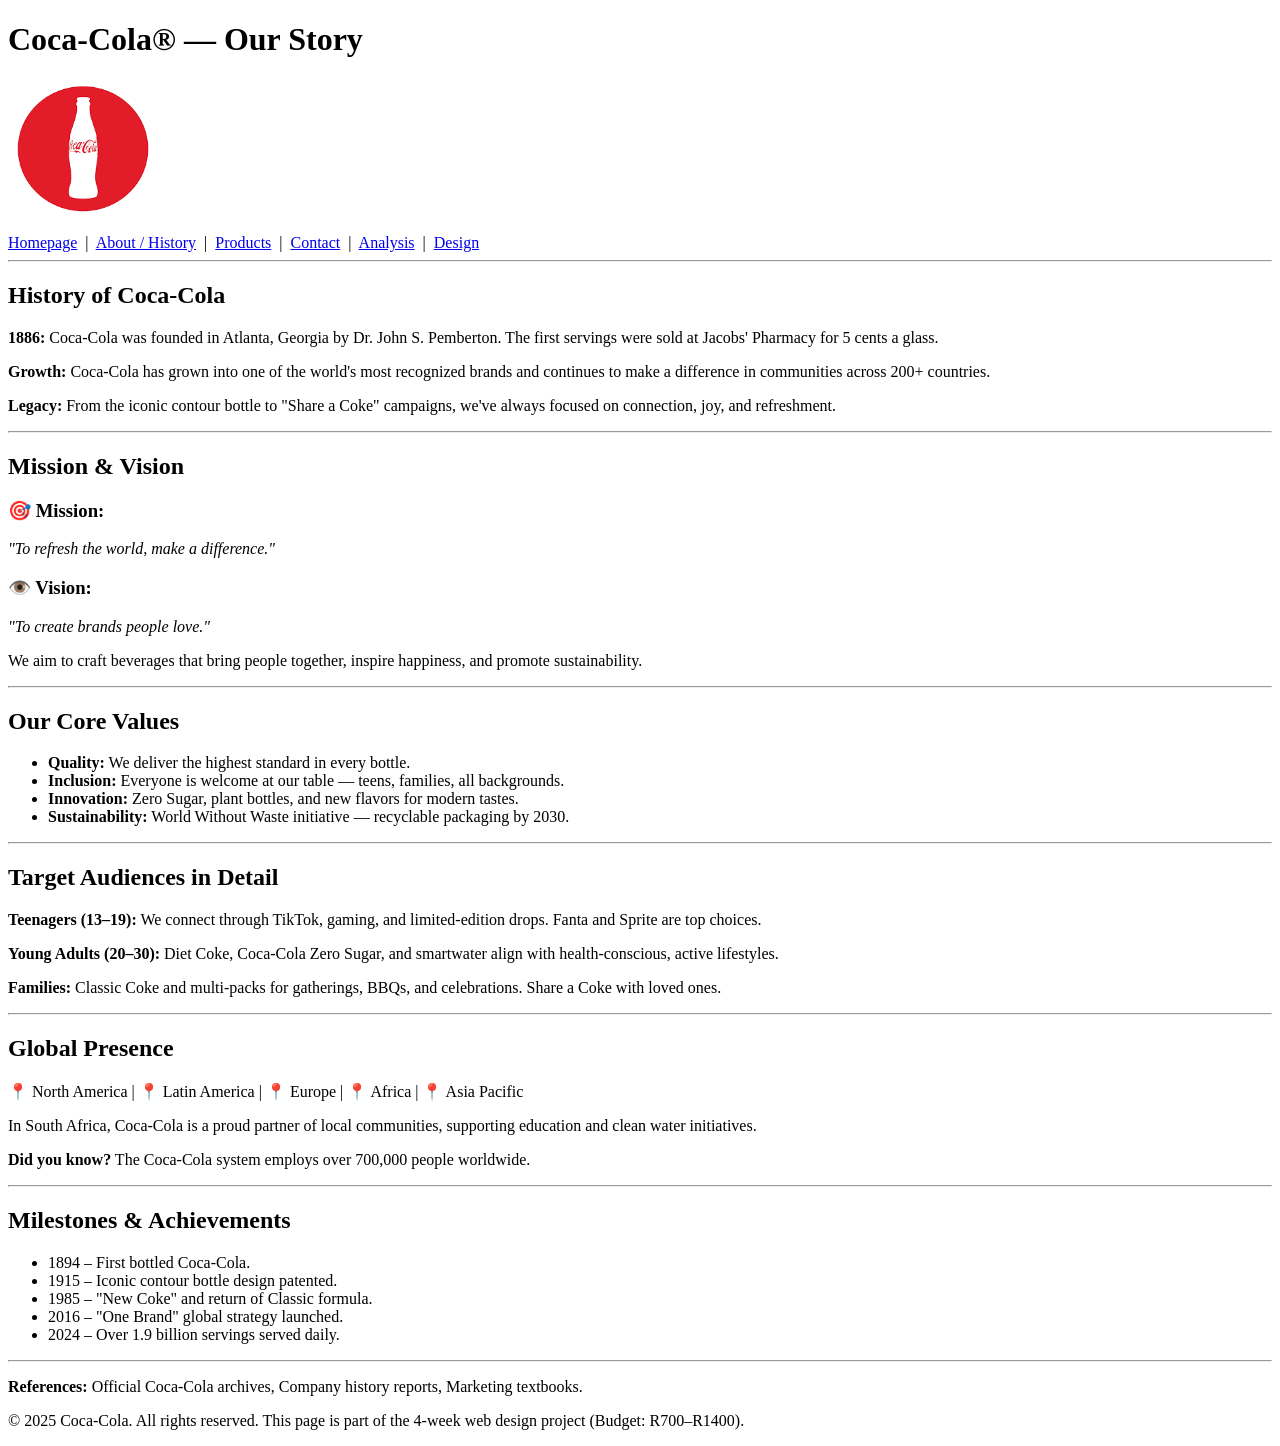
==== about.html @ d48a1042 "Final submission for Coca cola" ====
<!-- about.html - History & Mission (approx 215 lines) -250 -->
<!DOCTYPE html>
<html lang="en">
<head>
    <meta charset="UTF-8">
    <meta name="viewport" content="width=device-width, initial-scale=1.0">
    <title>Coca-Cola | About & History</title>
</head>
<body>

    <header>
        <h1>Coca-Cola® — Our Story</h1>
        <img src="images/about pic.png" width="150" height="150" alt="Coca-Cola logo">
        <nav>
            <a href="index.html"> <i class="fa-solid fa-house"></i>Homepage</a> &nbsp;|&nbsp;
            <a href="about.html"> <i class="fa-solid fa-book"></i>About / History</a> &nbsp;|&nbsp;
            <a href="product.html"> <i class="fa-solid fa-cup-straw"></i>Products</a> &nbsp;|&nbsp;
            <a href="contact.html"> <i class="fa-solid fa-phone"></i>Contact</a> &nbsp;|&nbsp;
            <a href="analysis.html"><i class="fa-solid fa-chart-mixed"></i>Analysis</a> &nbsp;|&nbsp;
            <a href="design.html"> <i class="fa-sharp fa-solid fa-paintbrush"></i>Design</a>
        </nav>
        <hr>
    </header>

    <main>
        <section>
            <h2>History of Coca-Cola</h2>
            <p><strong>1886:</strong> Coca-Cola was founded in Atlanta, Georgia by Dr. John S. Pemberton. The first servings were sold at Jacobs' Pharmacy for 5 cents a glass.</p>
            <p><strong>Growth:</strong> Coca-Cola has grown into one of the world's most recognized brands and continues to make a difference in communities across 200+ countries.</p>
            <p><strong>Legacy:</strong> From the iconic contour bottle to "Share a Coke" campaigns, we've always focused on connection, joy, and refreshment.</p>
            <hr>
        </section>

        <section>
            <h2>Mission & Vision</h2>
            <h3>🎯 Mission:</h3>
            <p><em>"To refresh the world, make a difference."</em></p>
            <h3>👁️ Vision:</h3>
            <p><em>"To create brands people love."</em></p>
            <p>We aim to craft beverages that bring people together, inspire happiness, and promote sustainability.</p>
            <hr>
        </section>

        <section>
            <h2>Our Core Values</h2>
            <ul>
                <li><strong>Quality:</strong> We deliver the highest standard in every bottle.</li>
                <li><strong>Inclusion:</strong> Everyone is welcome at our table — teens, families, all backgrounds.</li>
                <li><strong>Innovation:</strong> Zero Sugar, plant bottles, and new flavors for modern tastes.</li>
                <li><strong>Sustainability:</strong> World Without Waste initiative — recyclable packaging by 2030.</li>
            </ul>
            <hr>
        </section>

        <section>
            <h2>Target Audiences in Detail</h2>
            <p><strong>Teenagers (13–19):</strong> We connect through TikTok, gaming, and limited-edition drops. Fanta and Sprite are top choices.</p>
            <p><strong>Young Adults (20–30):</strong> Diet Coke, Coca-Cola Zero Sugar, and smartwater align with health-conscious, active lifestyles.</p>
            <p><strong>Families:</strong> Classic Coke and multi-packs for gatherings, BBQs, and celebrations. Share a Coke with loved ones.</p>
            <hr>
        </section>

        <section>
            <h2>Global Presence</h2>
            <p>📍 North America | 📍 Latin America | 📍 Europe | 📍 Africa | 📍 Asia Pacific</p>
            <p>In South Africa, Coca-Cola is a proud partner of local communities, supporting education and clean water initiatives.</p>
            <p><strong>Did you know?</strong> The Coca-Cola system employs over 700,000 people worldwide.</p>
            <hr>
        </section>

        <section>
            <h2>Milestones & Achievements</h2>
            <ul>
                <li>1894 – First bottled Coca-Cola.</li>
                <li>1915 – Iconic contour bottle design patented.</li>
                <li>1985 – "New Coke" and return of Classic formula.</li>
                <li>2016 – "One Brand" global strategy launched.</li>
                <li>2024 – Over 1.9 billion servings served daily.</li>
            </ul>
        </section>
    </main>

    <footer>
        <hr>
        <p><strong>References:</strong> Official Coca-Cola archives, Company history reports, Marketing textbooks.</p>
        <p>© 2025 Coca-Cola. All rights reserved. This page is part of the 4-week web design project (Budget: R700–R1400).</p>
    </footer>

    <script>
        console.log("[About Page] Loaded — Mission: Refresh the world. Vision: Brands people love.");
        let visitTime = new Date();
        window.addEventListener("beforeunload", () => {
            let duration = Math.floor((new Date() - visitTime) / 1000);
            console.log(`[KPI - Time on Site] About page visited for ${duration} seconds.`);
        });
    </script>
</body>
</html>
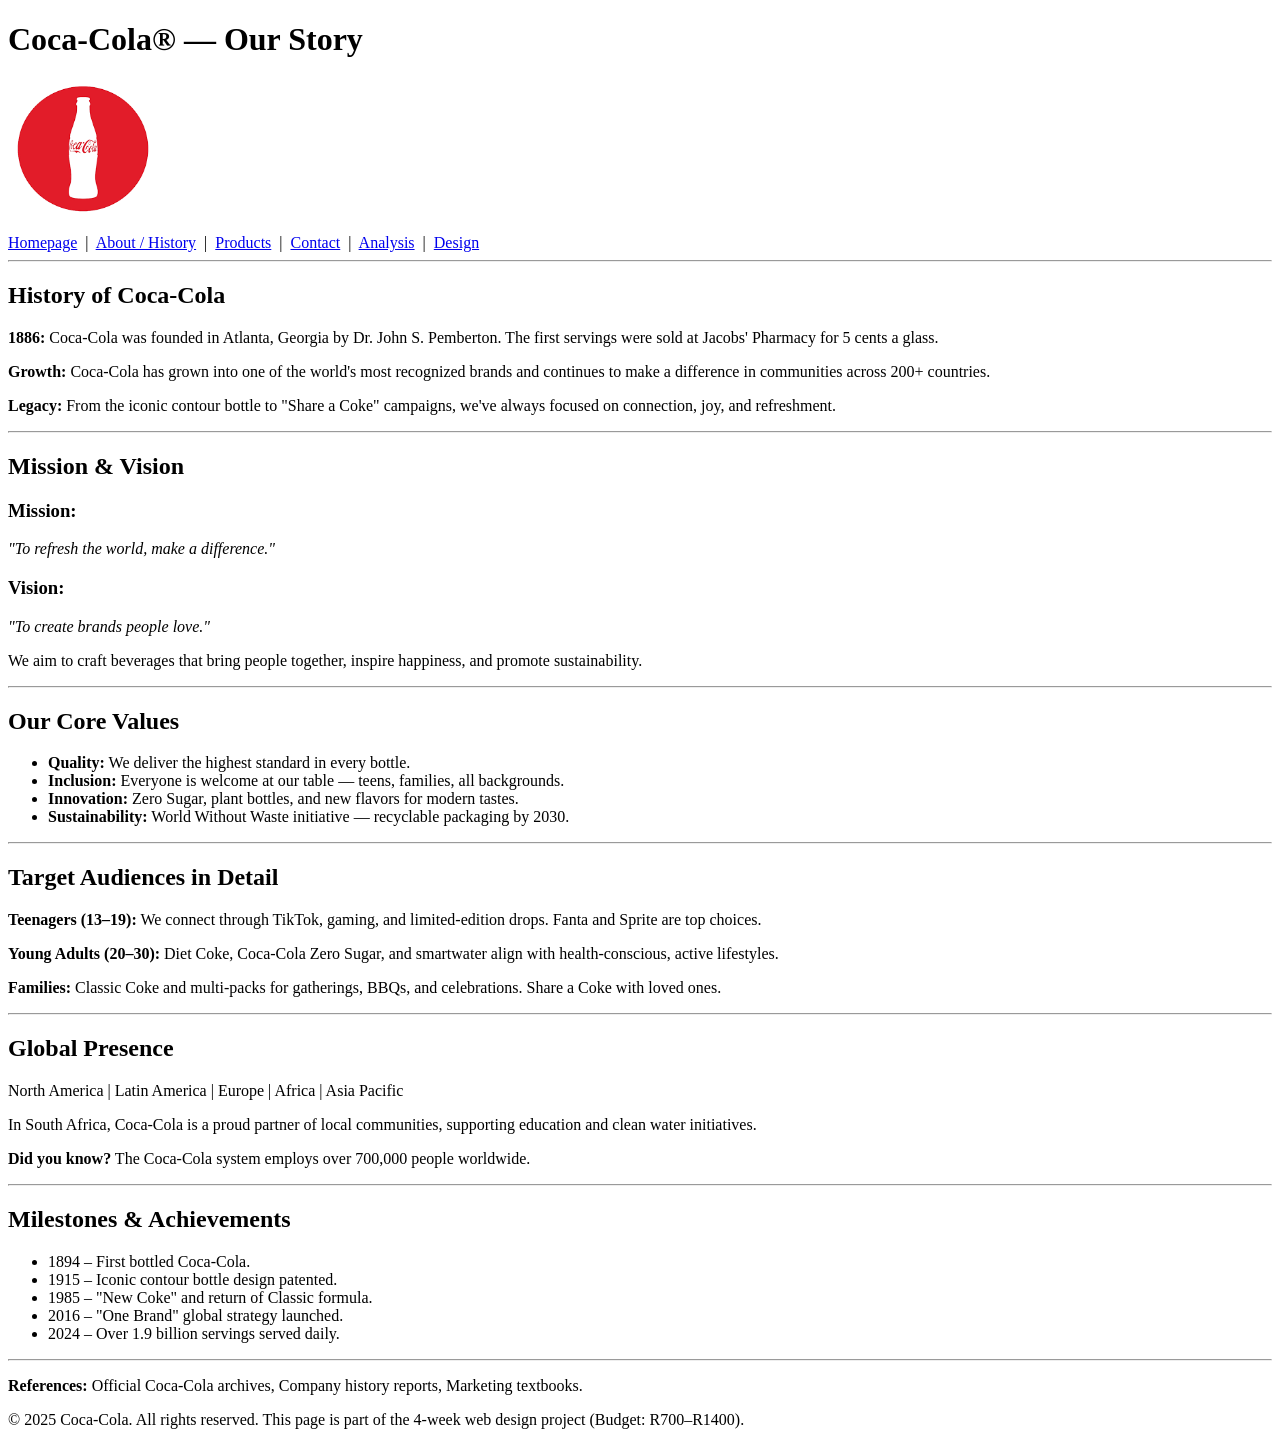
==== commit e5d927b0: "Update about.html" ====
--- a/about.html
+++ b/about.html
@@ -33,9 +33,9 @@
 
         <section>
             <h2>Mission & Vision</h2>
-            <h3>🎯 Mission:</h3>
+            <h3> Mission:</h3>
             <p><em>"To refresh the world, make a difference."</em></p>
-            <h3>👁️ Vision:</h3>
+            <h3> Vision:</h3>
             <p><em>"To create brands people love."</em></p>
             <p>We aim to craft beverages that bring people together, inspire happiness, and promote sustainability.</p>
             <hr>
@@ -62,7 +62,7 @@
 
         <section>
             <h2>Global Presence</h2>
-            <p>📍 North America | 📍 Latin America | 📍 Europe | 📍 Africa | 📍 Asia Pacific</p>
+            <p> North America | Latin America |  Europe |  Africa |  Asia Pacific</p>
             <p>In South Africa, Coca-Cola is a proud partner of local communities, supporting education and clean water initiatives.</p>
             <p><strong>Did you know?</strong> The Coca-Cola system employs over 700,000 people worldwide.</p>
             <hr>
@@ -86,13 +86,6 @@
         <p>© 2025 Coca-Cola. All rights reserved. This page is part of the 4-week web design project (Budget: R700–R1400).</p>
     </footer>
 
-    <script>
-        console.log("[About Page] Loaded — Mission: Refresh the world. Vision: Brands people love.");
-        let visitTime = new Date();
-        window.addEventListener("beforeunload", () => {
-            let duration = Math.floor((new Date() - visitTime) / 1000);
-            console.log(`[KPI - Time on Site] About page visited for ${duration} seconds.`);
-        });
-    </script>
+  
 </body>
-</html>+</html>
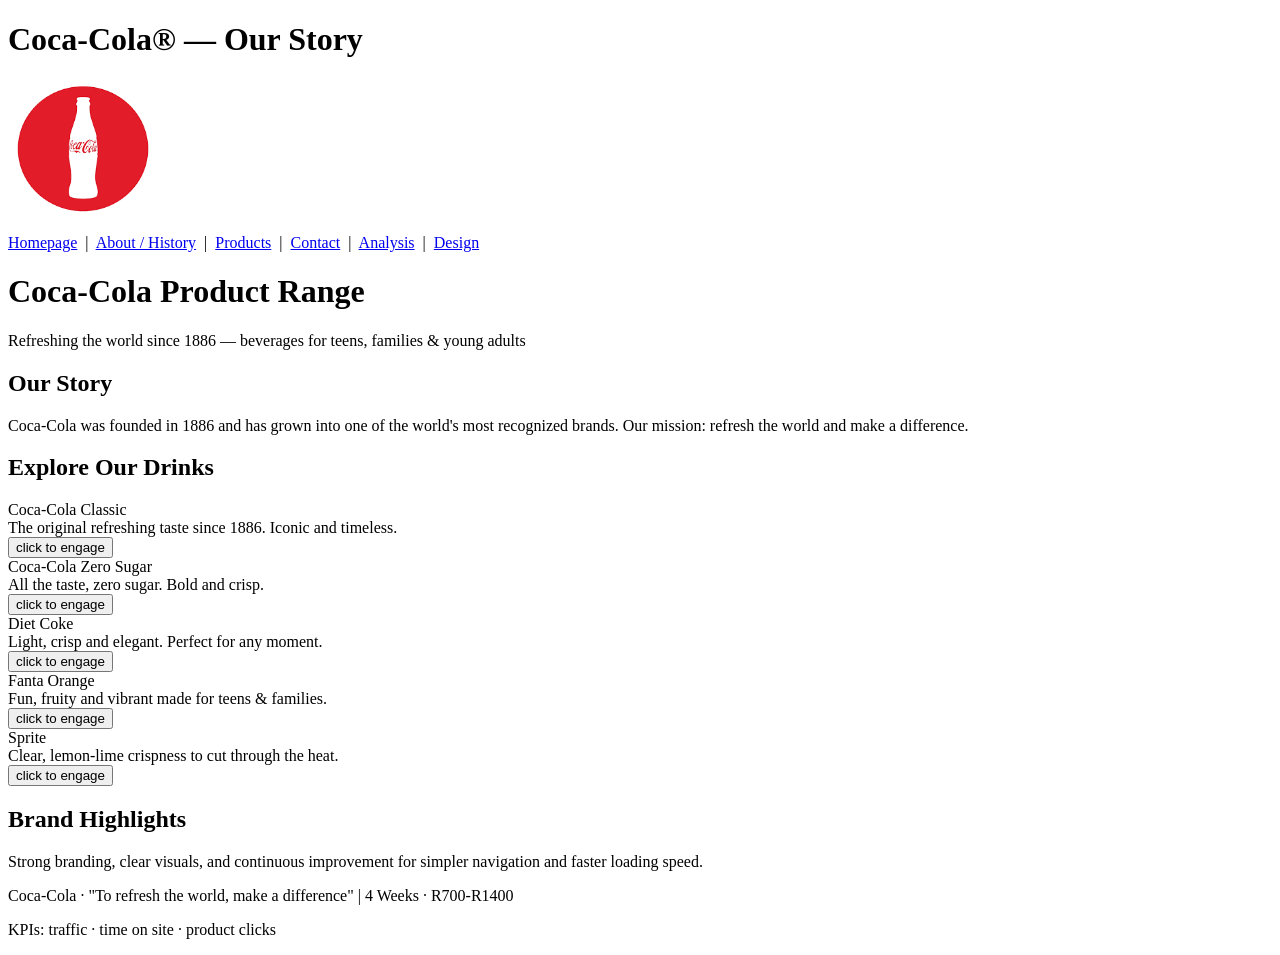
==== commit 1e450279: "Update about.html" ====
--- a/about.html
+++ b/about.html
@@ -5,87 +5,71 @@
     <meta charset="UTF-8">
     <meta name="viewport" content="width=device-width, initial-scale=1.0">
     <title>Coca-Cola | About & History</title>
+    <link rel="stylesheet" href="styles.css">
 </head>
 <body>
 
     <header>
         <h1>Coca-Cola® — Our Story</h1>
         <img src="images/about pic.png" width="150" height="150" alt="Coca-Cola logo">
-        <nav>
+        <div class="nav">
             <a href="index.html"> <i class="fa-solid fa-house"></i>Homepage</a> &nbsp;|&nbsp;
             <a href="about.html"> <i class="fa-solid fa-book"></i>About / History</a> &nbsp;|&nbsp;
             <a href="product.html"> <i class="fa-solid fa-cup-straw"></i>Products</a> &nbsp;|&nbsp;
             <a href="contact.html"> <i class="fa-solid fa-phone"></i>Contact</a> &nbsp;|&nbsp;
             <a href="analysis.html"><i class="fa-solid fa-chart-mixed"></i>Analysis</a> &nbsp;|&nbsp;
             <a href="design.html"> <i class="fa-sharp fa-solid fa-paintbrush"></i>Design</a>
-        </nav>
-        <hr>
-    </header>
+        </div>
+      
+    <div class="content-pane">
+        <h1>Coca-Cola Product Range</h1>
+        <div class="tagline">Refreshing the world since 1886 — beverages for teens, families & young adults</div>
 
-    <main>
-        <section>
-            <h2>History of Coca-Cola</h2>
-            <p><strong>1886:</strong> Coca-Cola was founded in Atlanta, Georgia by Dr. John S. Pemberton. The first servings were sold at Jacobs' Pharmacy for 5 cents a glass.</p>
-            <p><strong>Growth:</strong> Coca-Cola has grown into one of the world's most recognized brands and continues to make a difference in communities across 200+ countries.</p>
-            <p><strong>Legacy:</strong> From the iconic contour bottle to "Share a Coke" campaigns, we've always focused on connection, joy, and refreshment.</p>
-            <hr>
-        </section>
+        <h2> Our Story</h2>
+        <p>Coca-Cola was founded in 1886 and has grown into one of the world's most recognized brands. Our mission: refresh the world and make a difference.</p>
 
-        <section>
-            <h2>Mission & Vision</h2>
-            <h3> Mission:</h3>
-            <p><em>"To refresh the world, make a difference."</em></p>
-            <h3> Vision:</h3>
-            <p><em>"To create brands people love."</em></p>
-            <p>We aim to craft beverages that bring people together, inspire happiness, and promote sustainability.</p>
-            <hr>
-        </section>
+        <h2> Explore Our Drinks</h2>
+        <div class="product-grid">
+            <div class="product-card">
+                <div class="product-icon"></div>
+                <div class="product-title">Coca-Cola Classic</div>
+                <div class="product-desc">The original refreshing taste since 1886. Iconic and timeless.</div>
+                <button class="btn-click" onclick="alert(' Product click: Coca-Cola Classic')"> click to engage</button>
+            </div>
+            <div class="product-card">
+                <div class="product-icon"></div>
+                <div class="product-title">Coca-Cola Zero Sugar</div>
+                <div class="product-desc">All the taste, zero sugar. Bold and crisp.</div>
+                <button class="btn-click" onclick="alert(' Product click: Coca-Cola Zero Sugar')"> click to engage</button>
+            </div>
+            <div class="product-card">
+                <div class="product-icon"></div>
+                <div class="product-title">Diet Coke</div>
+                <div class="product-desc">Light, crisp and elegant. Perfect for any moment.</div>
+                <button class="btn-click" onclick="alert(' Product click: Diet Coke')"> click to engage</button>
+            </div>
+            <div class="product-card">
+                <div class="product-icon"></div>
+                <div class="product-title">Fanta Orange</div>
+                <div class="product-desc">Fun, fruity and vibrant made for teens & families.</div>
+                <button class="btn-click" onclick="alert(' Product click: Fanta Orange')"> click to engage</button>
+            </div>
+            <div class="product-card">
+                <div class="product-icon"></div>
+                <div class="product-title">Sprite</div>
+                <div class="product-desc">Clear, lemon-lime crispness to cut through the heat.</div>
+                <button class="btn-click" onclick="alert(' Product click: Sprite')"> click to engage</button>
+            </div>
+        </div>
 
-        <section>
-            <h2>Our Core Values</h2>
-            <ul>
-                <li><strong>Quality:</strong> We deliver the highest standard in every bottle.</li>
-                <li><strong>Inclusion:</strong> Everyone is welcome at our table — teens, families, all backgrounds.</li>
-                <li><strong>Innovation:</strong> Zero Sugar, plant bottles, and new flavors for modern tastes.</li>
-                <li><strong>Sustainability:</strong> World Without Waste initiative — recyclable packaging by 2030.</li>
-            </ul>
-            <hr>
-        </section>
-
-        <section>
-            <h2>Target Audiences in Detail</h2>
-            <p><strong>Teenagers (13–19):</strong> We connect through TikTok, gaming, and limited-edition drops. Fanta and Sprite are top choices.</p>
-            <p><strong>Young Adults (20–30):</strong> Diet Coke, Coca-Cola Zero Sugar, and smartwater align with health-conscious, active lifestyles.</p>
-            <p><strong>Families:</strong> Classic Coke and multi-packs for gatherings, BBQs, and celebrations. Share a Coke with loved ones.</p>
-            <hr>
-        </section>
-
-        <section>
-            <h2>Global Presence</h2>
-            <p> North America | Latin America |  Europe |  Africa |  Asia Pacific</p>
-            <p>In South Africa, Coca-Cola is a proud partner of local communities, supporting education and clean water initiatives.</p>
-            <p><strong>Did you know?</strong> The Coca-Cola system employs over 700,000 people worldwide.</p>
-            <hr>
-        </section>
-
-        <section>
-            <h2>Milestones & Achievements</h2>
-            <ul>
-                <li>1894 – First bottled Coca-Cola.</li>
-                <li>1915 – Iconic contour bottle design patented.</li>
-                <li>1985 – "New Coke" and return of Classic formula.</li>
-                <li>2016 – "One Brand" global strategy launched.</li>
-                <li>2024 – Over 1.9 billion servings served daily.</li>
-            </ul>
-        </section>
-    </main>
+        <h2> Brand Highlights</h2>
+        <p>Strong branding, clear visuals, and continuous improvement for simpler navigation and faster loading speed.</p>
+    </div>
 
     <footer>
-        <hr>
-        <p><strong>References:</strong> Official Coca-Cola archives, Company history reports, Marketing textbooks.</p>
-        <p>© 2025 Coca-Cola. All rights reserved. This page is part of the 4-week web design project (Budget: R700–R1400).</p>
+        <p> Coca-Cola · "To refresh the world, make a difference" | 4 Weeks · R700-R1400</p>
+        <p> KPIs: traffic · time on site · product clicks</p>
     </footer>
-
-  
+</div>
 </body>
 </html>
